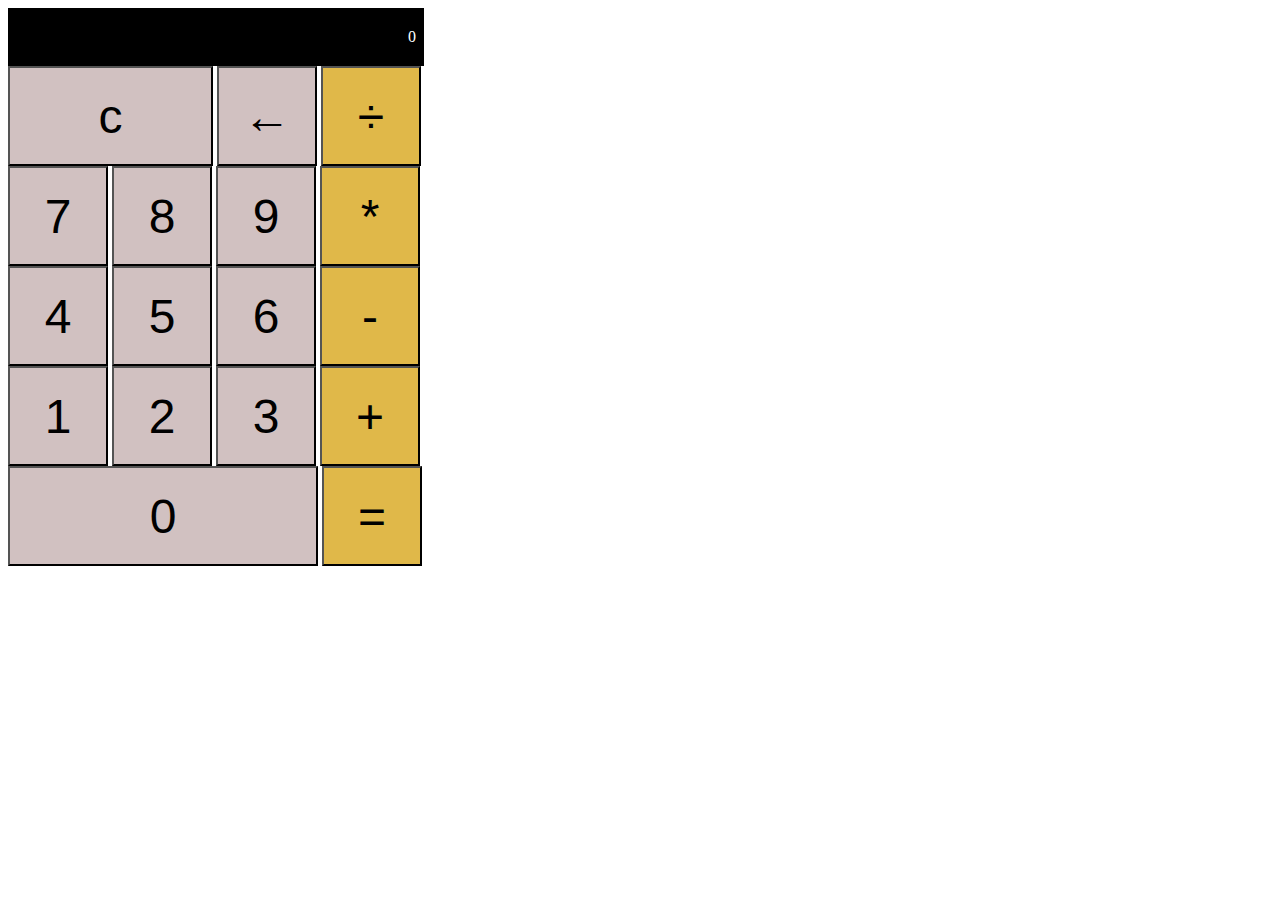
==== index.html @ b45ae6fa "renamed" ====
<!DOCTYPE html>
<html lang="en">
<head>
    <meta charset="UTF-8">
    <link rel="stylesheet" href="style.css">
    <meta http-equiv="X-UA-Compatible" content="IE=edge">
    <meta name="viewport" content="width=device-width, initial-scale=1.0">
    <title>Calculator</title>
</head>
<body>
    <section class="calc">
    <div class="screen">0</div>
    <div class="buttons">
        <div>
            <button class="ind c">c</button>
            <button  class="ind">←</button>
            <button  class="ind sym">÷</button>
        </div>
        <div>
            <button class="ind">7</button>
            <button class="ind">8</button>
            <button class="ind">9</button>
            <button class="ind sym">*</button>
            

        </div>
        <div>
            <button class="ind">4</button>
            <button class="ind">5</button>
            <button class="ind">6</button>
            <button class="ind sym">-</button>
        </div>
        <div>
            <button class="ind">1</button>
            <button class="ind">2</button>
            <button class="ind">3</button>
            <button class="ind sym">+</button>
        </div>
        <div>
            <button class="ind zero">0</button>
            <button class="ind sym">=</button>
        </div>
    </div>
    </section>
    <script src="./calculator.js"></script>
</body>
</html>
---- style.css ----
.screen{
    text-align: right;
    padding: 20px 8px;
    width: 400px;
    background-color: black;
    color: white;
}
.ind{
    background-color: rgb(209, 193, 193);
    color: black;
    height: 100px;
    width: 100px;
    font-weight: 400;
    font-size: xxx-large;

}
.ind:hover{
    background-color: #dbd1d1;
}
.ind:active{
    background-color: #bec2cc;
}
.c{
    width: 205px;
}
.zero{
    width: 310px;
}
.sym{
    background-color: rgb(224, 184, 73);
}
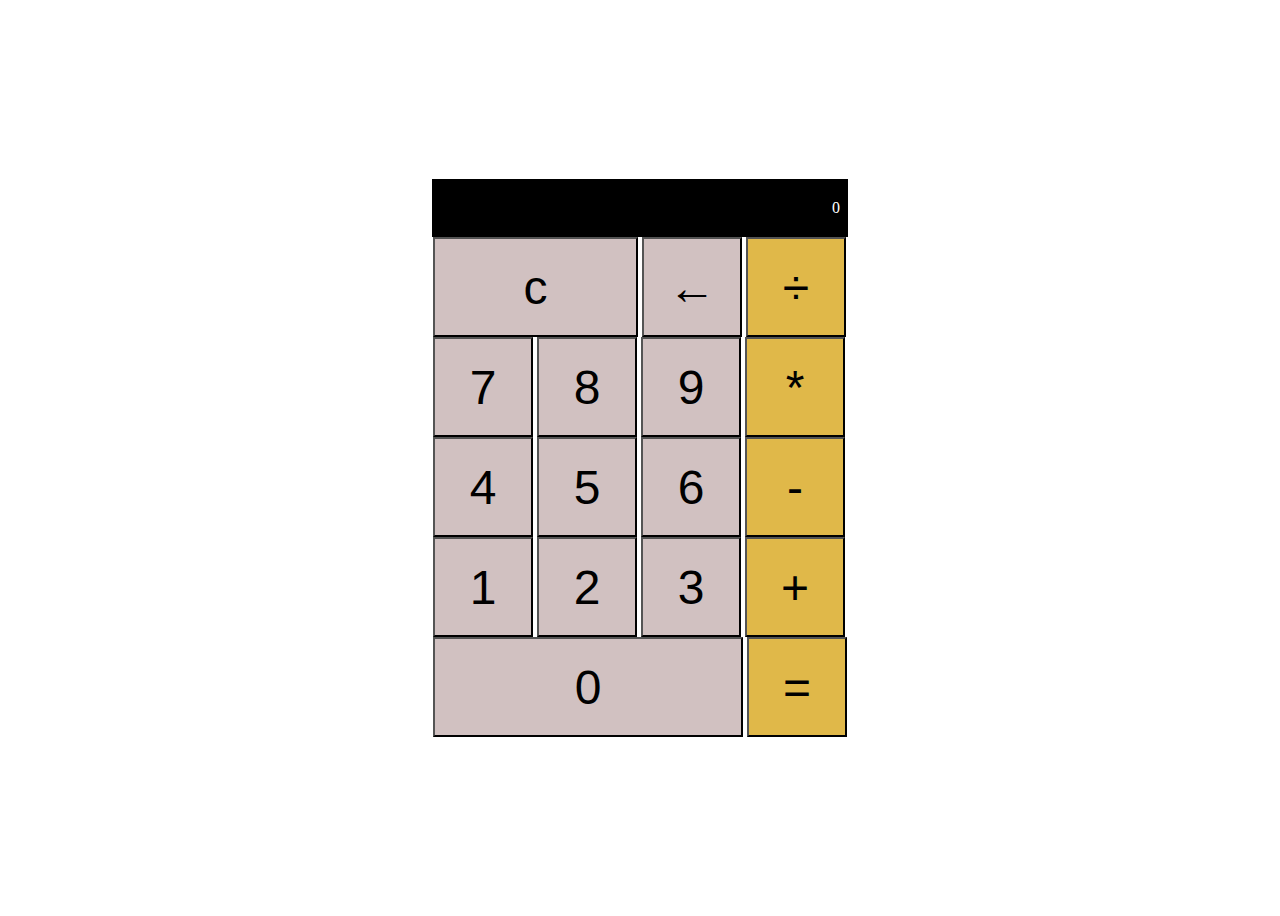
==== commit 678261fc: "modified" ====
--- a/index.html
+++ b/index.html
@@ -8,7 +8,7 @@
     <title>Calculator</title>
 </head>
 <body>
-    <section class="calc">
+    <section class="calculatorContainer">
     <div class="screen">0</div>
     <div class="buttons">
         <div>
@@ -42,7 +42,7 @@
         </div>
     </div>
     </section>
-    <script src="./calculator.js"></script>
+    <script src="./main.js"></script>
 </body>
 </html>
 
--- a/style.css
+++ b/style.css
@@ -29,4 +29,11 @@
 .sym{
     background-color: rgb(224, 184, 73);
 }
+.calculatorContainer{
+    height: 100vh;
+    display: flex;
+    flex-direction: column;
+    justify-content: center;
+    align-items: center;
+}
 
